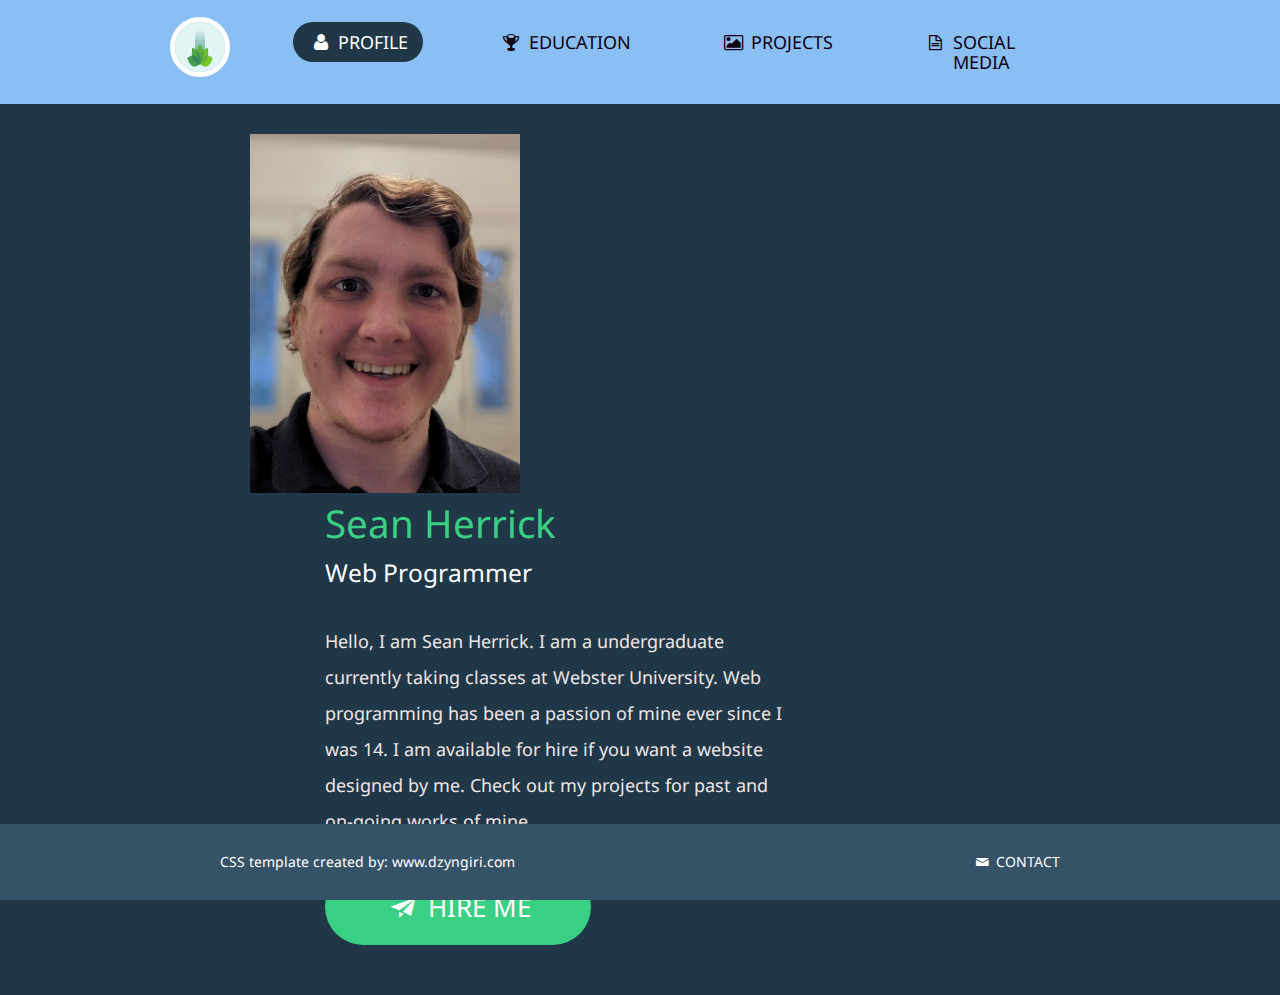
==== index.html @ f210f3be "Update index.html" ====
<!DOCTYPE html>
<!--  Programmer: Sean
      Date: 21/2/23
      Home page  -->
<html lang="en">
	<head>
		<title>NxtLvlPlays | Profile</title>
		<link rel="icon" type="image/x-icon" href="favicon.png">
		<meta charset="utf-8">
		<meta name="viewport" content="width=device-width, initial-scale=1.0">
		<link href="bootstrap.css" rel="stylesheet">
		<link href="style.css" rel="stylesheet">
		<link href="fontello.css" rel="stylesheet">
		<link href='http://fonts.googleapis.com/css?family=Droid+Sans:400,700' rel='stylesheet' type='text/css'>
	</head>
	
	<body>
		<div class="navbar">
		  <div class="navbar-inner">
			<div class="container"> <a class="btn-navbar" data-toggle="collapse" data-target=".nav-collapse"> <span class="icon-bar"></span> <span class="icon-bar"></span> <span class="icon-bar"></span> </a> <a class="brand" href="index.html"><img src="favicon.png" alt="" style="height:50px;width:50px;"></a>
			  <ul class="nav nav-collapse pull-right">
				<li><a href="index.html" class="active"><i class="icon-user"></i> Profile</a></li>
				<li><a href="education.html"><i class="icon-trophy"></i> Education</a></li>
				<li><a href="projects.html"><i class="icon-picture"></i> Projects</a></li>
				<li><a href="social_media.html"><i class="icon-doc-text"></i> Social<br>&nbsp;&nbsp;&nbsp;&nbsp;&nbsp;&nbsp;Media</a></li>
			  </ul>
			  <div class="nav-collapse collapse"></div>
			</div>
		  </div>
		</div>
		<div class="container profile">
		  <div class="span3"> <img src="headshot.jpg" alt=""> </div>
		  <div class="span5" style="padding-left:75px;">
			<h1>Sean Herrick</h1>
			<h3>Web Programmer</h3>
			<p style="line-height:36px;"> Hello, I am Sean Herrick. I am a undergraduate currently taking classes at Webster University. Web programming has been a passion of mine ever since I was 14. I am available for hire if you want a website designed by me. Check out my projects for past and on-going works of mine.</p>
			<a href="https://www.linkedin.com/" class="hire-me"><i class="icon-paper-plane"></i> Hire Me </a> </div>
		</div>

		<div class="footer" href="css/bootstrap-responsive.css" rel="stylesheet" type="text/css">
		  <div class="container">
			<p class="pull-left">CSS template created by: <a href="http://dzyngiri.com">www.dzyngiri.com</a></p>
			<p class="pull-right"><a href="#myModal" role="button" data-toggle="modal"> <i class="icon-mail"></i> CONTACT</a></p>
		  </div>
		</div>
		<div id="myModal" class="modal hide fade" tabindex="-1" role="dialog" aria-labelledby="myModalLabel" aria-hidden="true">
		  <div class="modal-header">
			<button type="button" class="close" data-dismiss="modal" aria-hidden="true">×</button>
			<h3 id="myModalLabel"><i class="icon-mail"></i> Contact Me</h3>
		  </div>
		  <div class="modal-body">
			<form action="mailto:seanherrick@webster.edu">
			  <input type="text" placeholder="Your Name">
			  <input type="email" placeholder="Your Email">
			  <textarea rows="3" style="width:80%" placeholder="Your Request"></textarea>
			  <br>
			  <button type="submit" class="btn btn-large"><i class="icon-paper-plane"></i> SUBMIT</button>
			</form>
		  </div>
		</div>
	<script src="js/jquery-1.10.1.min.js"></script>
	<script src="js/bootstrap.min.js"></script>
	<script>
			$('#myModal').modal('hidden')
		</script>
	</body>
</html>
---- style.css ----
/*This stylesheet contains some custom class rather than Bootstrap*/
		
a.brand img {
	border-radius:50%;
	border:5px solid #fff;
	width: 50px;
	height: 50px;
	margin-top: 25px;
	
}
.profile, .skills, .work, .resume {
	padding:30px 0;
}
.profile h2, .skills h2, .work h2, .resume h2 {
	font-weight:normal;
	color: #39D084;
}
/***** Profile *****/
	.profile h1 {
	color:#39d084;
	font-weight: normal;
}
.profile h3 {
	color:#fff;
	font-weight: normal;
}
.profile p {
	color: #EFE5E5;
	font-size:18px;
	line-height: 35px;
	margin-top: 30px;
}
.profile .container .span5 {
	padding:40px 0;
}
a.hire-me {
	display: inline-block;
 *display: inline;
	padding:20px 60px;
	background:#39d084;
	color:#fff;
	text-transform:uppercase;
	font-size:26px;
	margin:20px 0;
	-webkit-border-radius: 40px;
	-moz-border-radius: 40px;
	border-radius: 40px;
}
a.hire-me:hover {
	text-decoration:none;
	background:#11d170;
}
.social {
	text-align:center;
	padding-bottom:80px;
}
ul.social-icons {
}
ul.social-icons li {
	list-style:none;
	display:inline-block;
}
ul.social-icons li:first-child {
}
ul.social-icons li a {
	opacity:0.8;
}
ul.social-icons li a:hover {
	opacity:1;
}
/***** Skills *****/
.skills .p {
	color: #EFE5E5;
	font-size:18px;
	line-height: 35px;
	text-align: right;
	text-indent: 50px;
}
ul.social-icons li a img {
	height: 150px;
	width: 150px;
	border-radius:50%;
	border:5px solid #fff;
}
.skills .span3 {
	width:235px;
	overflow: hidden;
}
.skills .
	text-align:left;
	padding:47px 0;span5 {
}
.skills .ps, .skills .ai, .skills .html, .skills .css {
	padding:25px;
	width:100px;
	height:100px;
	-webkit-border-radius: 50%;
	-moz-border-radius: 50%;
	border-radius: 50%;
	text-align:center;
	border:8px solid #203748;
	float:right;
	-webkit-transition: all 0.2s linear;
	-moz-transition: all 0.2s linear;
	-o-transition: all 0.2s linear;
	transition: all 0.2s linear;
}
.skills .ps {
	background:#30a5dc;
}
.skills .ai {
	background:#ee742b;
}
.skills .html {
	background:#f04949;
}
.skills .css {
	background:#39d084;
}
.skills .ps:hover, .skills .ai:hover, .skills .html:hover, .skills .css:hover {
	border:8px solid #fff;
}
.skills .ps h3, .skills .ai h3, .skills .html h3, .skills .css h3 {
	color:#fff;
	font-size: 3.4em;
	font-weight: normal;
	line-height: 80px;
}
.skills .html h3, .skills .css h3 {
	font-size: 2.2em;
}
.expand-bg {
	background: none repeat scroll 0 0 #EAEDF2;
	border-radius:16px;
	height: 16px;
	margin-bottom: 15px;
	position: relative;
	padding: 0 2px;
}
.expand {
	border-radius: 10px;
	height: 4px;
	margin: 2px 0;
	padding: 4px 0 4px 5px;
	position: absolute;
}
.skills .span5 h3 {
	font-size: 18.5px;
	line-height: 15px;
	font-weight:normal;
	text-transform:uppercase;
}
.skills .span5 h3 span {
	float:right;
}
.ps2 {
	width:90%;
	background:#30a5dc;
	-moz-animation:html5 2s ease-out;
	-webkit-animation:html5 2s ease-out;
}
.ai2 {
	width:80%;
	background:#ee742b;
	-moz-animation:css3 2s ease-out;
	-webkit-animation:css3 2s ease-out;
}
.html2 {
	width:75%;
	background:#f04949;
	-moz-animation:jquery 2s ease-out;
	-webkit-animation:jquery 2s ease-out;
}
.css2 {
	width:85%;
	background:#39d084;
	-moz-animation:photoshop 2s ease-out;
	-webkit-animation:photoshop 2s ease-out;
}
 @-moz-keyframes ps2 {
0% {
width:0px;
}
100% {
width:90%;
}
}
@-moz-keyframes ai2 {
0% {
width:0px;
}
100% {
width:80%;
}
}
@-moz-keyframes html2 {
0% {
width:0px;
}
100% {
width:75%;
}
}
@-moz-keyframes css2 {
0% {
width:0px;
}
100% {
width:85%;
}
}
 @-webkit-keyframes ps2 {
0% {
width:0px;
}
100% {
width:90%;
}
}
@-webkit-keyframes ai {
0% {
width:0px;
}
100% {
width:80%;
}
}
@-webkit-keyframes html {
0% {
width:0px;
}
100% {
width:75%;
}
}
@-webkit-keyframes css {
0% {
width:0px;
}
100% {
width:85%;
}
}
/**** Work container *****/
ul.work-images li {
	list-style:none;
	display:inline-block;
	margin: 8px 10px;
 background:
}
ul.work-images li:first-child {
	margin-left:0;
}
ul.work-images li div {
	background:url(../img/eye.png) 50% 50% no-repeat;
	background-color: #f04949;
	-webkit-transition: all 0.2s linear;
	-moz-transition: all 0.2s linear;
	-o-transition: all 0.2s linear;
	transition: all 0.2s linear;
}
ul.work-images li img {
	-webkit-transition: all 0.2s linear;
	-moz-transition: all 0.2s linear;
	-o-transition: all 0.2s linear;
	transition: all 0.2s linear;
}
ul.work-images li img:hover {
	opacity:0.1;
}
/***** Resume container *****/
.resume h3 {
	margin:60px 0;
}
.resume h2 {
	margin:10px 0;
	text-indent: 16px;
}
.resume p {
	color: #EFE5E5;
	font-size:18px;
	line-height: 35px;
	text-align: right;
	text-indent: 50px;
}

.resume .btn-center {
	text-align:center;
}

.resume .resume-img{
	margin-top: 100px;
	margin-left: 500px;
	width:100px;
	height:200px;
}
.resume .resume-img2{
	margin-top: 5000px;
	width:100px;
	height:200px;
}
.footer {
	background:#355267;
	position: fixed;
	width: 100%;
	bottom:0;
}
.footer p {
	margin:20px 0;
}
.footer p a {
	color:#fff;
	text-decoration:none;
}
.footer p a:hover {
	color:#39d084;
}
---- fontello.css ----
@font-face {
  font-family: 'fontello';
  src: url('fontello.eot?87773380');
  src: url('fontello.eot?87773380#iefix') format('embedded-opentype'),
       url('fontello.woff?87773380') format('woff'),
       url('fontello.ttf?87773380') format('truetype'),
       url('fontello.svg?87773380#fontello') format('svg');
  font-weight: normal;
  font-style: normal;
}
/* Chrome hack: SVG is rendered more smooth in Windozze. 100% magic, uncomment if you need it. */
/* Note, that will break hinting! In other OS-es font will be not as sharp as it could be */
/*
@media screen and (-webkit-min-device-pixel-ratio:0) {
  @font-face {
    font-family: 'fontello';
    src: url('../font/fontello.svg?87773380#fontello') format('svg');
  }
}
*/
 
 [class^="icon-"]:before, [class*=" icon-"]:before {
  font-family: "fontello";
  font-style: normal;
  font-weight: normal;
  speak: none;
 
  display: inline-block;
  text-decoration: inherit;
  width: 1em;
  margin-right: .2em;
  text-align: center;
  /* opacity: .8; */
 
  /* For safety - reset parent styles, that can break glyph codes*/
  font-variant: normal;
  text-transform: none;
     
  /* fix buttons height, for twitter bootstrap */
  line-height: 1em;
 
  /* Animation center compensation - margins should be symmetric */
  /* remove if not needed */
  margin-left: .2em;
 
  /* you can be more comfortable with increased icons size */
  /* font-size: 120%; */
 
  /* Uncomment for 3D effect */
  /* text-shadow: 1px 1px 1px rgba(127, 127, 127, 0.3); */
}
 
.icon-mail:before { content: '\e806'; } /* '' */
.icon-cancel:before { content: '\e80f'; } /* '' */
.icon-paper-plane:before { content: '\e804'; } /* '' */
.icon-doc-text:before { content: '\e803'; } /* '' */
.icon-github-circled:before { content: '\e80e'; } /* '' */
.icon-twitter-circled:before { content: '\e808'; } /* '' */
.icon-facebook-circled:before { content: '\e807'; } /* '' */
.icon-gplus-circled:before { content: '\e809'; } /* '' */
.icon-pinterest-circled:before { content: '\e80a'; } /* '' */
.icon-linkedin-circled:before { content: '\e80b'; } /* '' */
.icon-dribbble-circled:before { content: '\e80c'; } /* '' */
.icon-stumbleupon-circled:before { content: '\e80d'; } /* '' */
.icon-picture:before { content: '\e802'; } /* '' */
.icon-trophy:before { content: '\e801'; } /* '' */
.icon-user:before { content: '\e800'; } /* '' */
.icon-download:before { content: '\e805'; } /* '' */
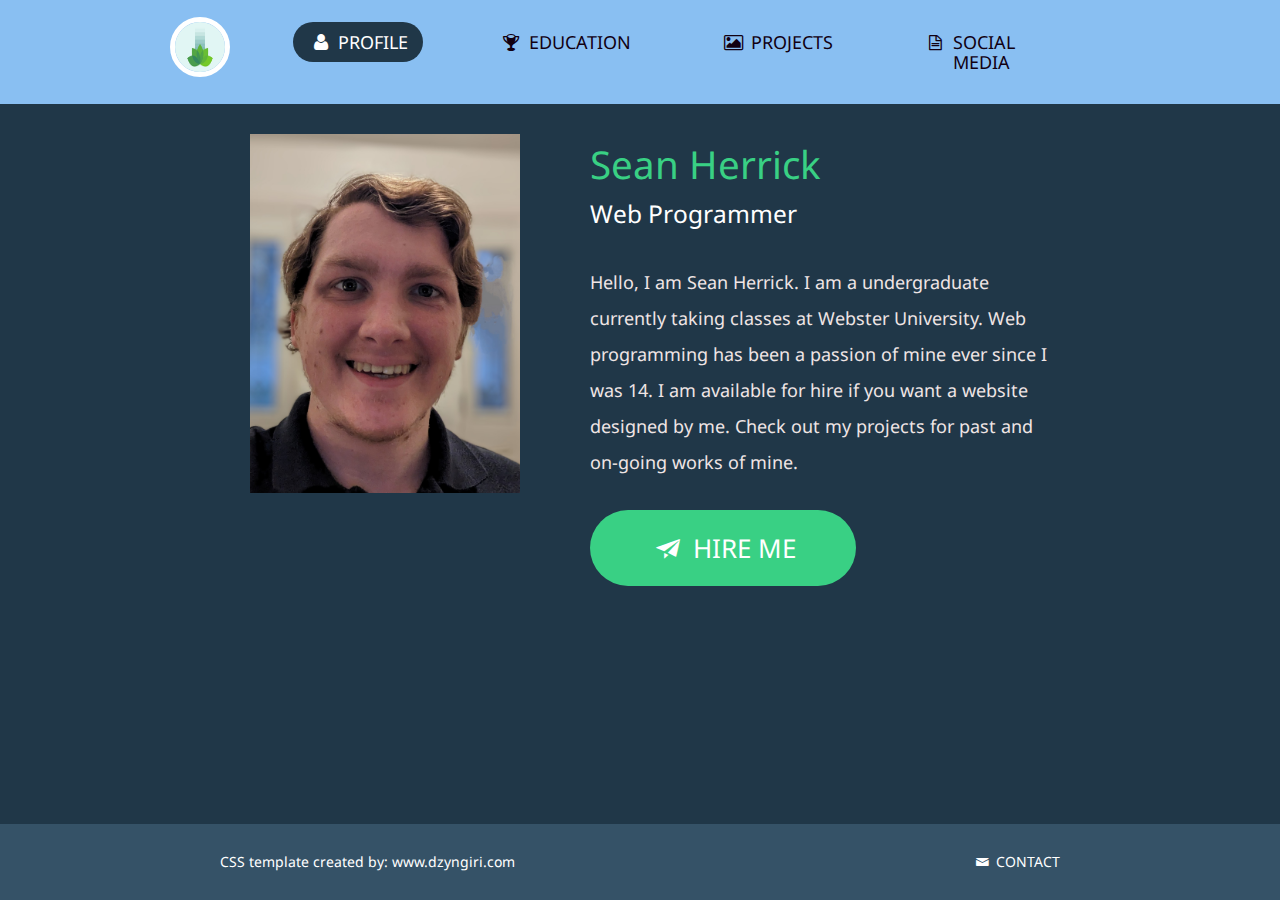
==== commit f2c8d158: "Update index.html" ====
--- a/index.html
+++ b/index.html
@@ -30,14 +30,14 @@
 		</div>
 		<div class="container profile">
 		  <div class="span3"> <img src="headshot.jpg" alt=""> </div>
-		  <div class="span5" style="padding-left:75px;">
+		  <div class="span5" style="padding-left:40px;">
 			<h1>Sean Herrick</h1>
 			<h3>Web Programmer</h3>
 			<p style="line-height:36px;"> Hello, I am Sean Herrick. I am a undergraduate currently taking classes at Webster University. Web programming has been a passion of mine ever since I was 14. I am available for hire if you want a website designed by me. Check out my projects for past and on-going works of mine.</p>
 			<a href="https://www.linkedin.com/" class="hire-me"><i class="icon-paper-plane"></i> Hire Me </a> </div>
 		</div>
 
-		<div class="footer" href="css/bootstrap-responsive.css" rel="stylesheet" type="text/css">
+		<div class="footer" href="bootstrap-responsive.css" rel="stylesheet" type="text/css">
 		  <div class="container">
 			<p class="pull-left">CSS template created by: <a href="http://dzyngiri.com">www.dzyngiri.com</a></p>
 			<p class="pull-right"><a href="#myModal" role="button" data-toggle="modal"> <i class="icon-mail"></i> CONTACT</a></p>
@@ -58,8 +58,8 @@
 			</form>
 		  </div>
 		</div>
-	<script src="js/jquery-1.10.1.min.js"></script>
-	<script src="js/bootstrap.min.js"></script>
+	<script src="jquery-1.10.1.min.js"></script>
+	<script src="bootstrap.min.js"></script>
 	<script>
 			$('#myModal').modal('hidden')
 		</script>
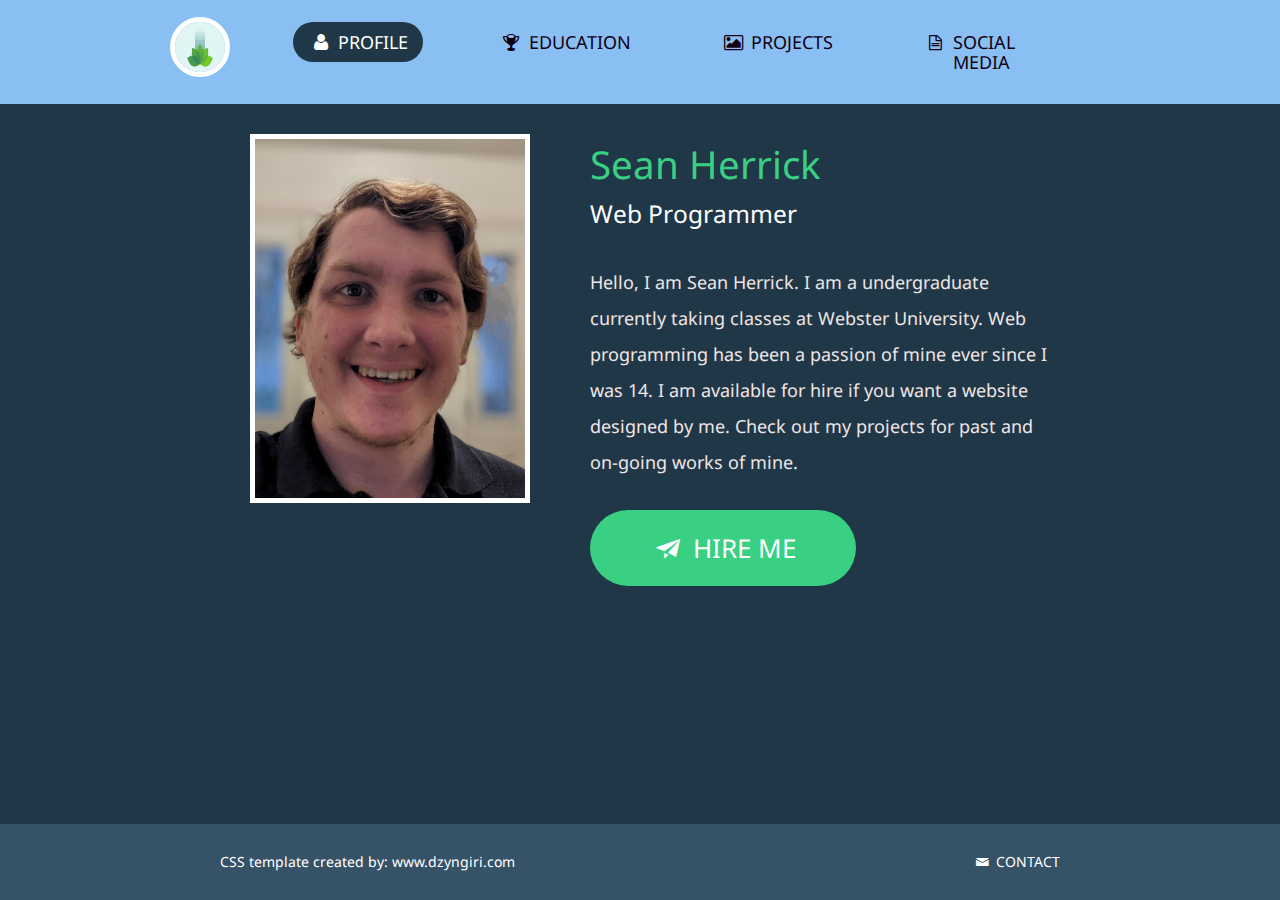
==== commit af860a4b: "Update index.html" ====
--- a/index.html
+++ b/index.html
@@ -29,7 +29,7 @@
 		  </div>
 		</div>
 		<div class="container profile">
-		  <div class="span3"> <img src="headshot.jpg" alt=""> </div>
+		  <div class="span3"> <img src="headshot.jpg" alt="" style="border:5px solid #fff;"> </div>
 		  <div class="span5" style="padding-left:40px;">
 			<h1>Sean Herrick</h1>
 			<h3>Web Programmer</h3>
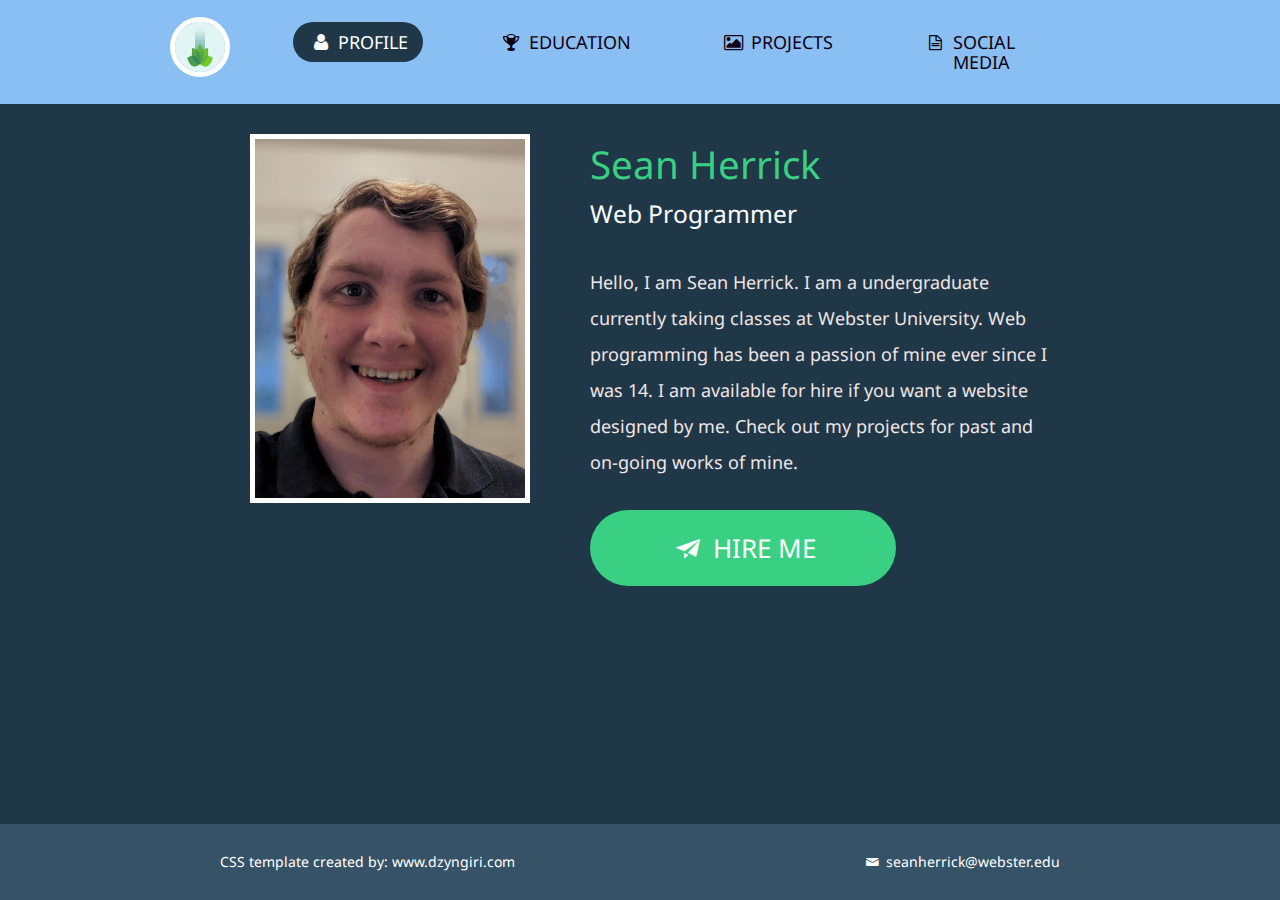
==== commit 1b4ca1bf: "Update index.html" ====
--- a/index.html
+++ b/index.html
@@ -37,27 +37,12 @@
 			<a href="https://www.linkedin.com/" class="hire-me"><i class="icon-paper-plane"></i> Hire Me </a> </div>
 		</div>
 
-		<div class="footer" href="bootstrap-responsive.css" rel="stylesheet" type="text/css">
-		  <div class="container">
-			<p class="pull-left">CSS template created by: <a href="http://dzyngiri.com">www.dzyngiri.com</a></p>
-			<p class="pull-right"><a href="#myModal" role="button" data-toggle="modal"> <i class="icon-mail"></i> CONTACT</a></p>
-		  </div>
-		</div>
-		<div id="myModal" class="modal hide fade" tabindex="-1" role="dialog" aria-labelledby="myModalLabel" aria-hidden="true">
-		  <div class="modal-header">
-			<button type="button" class="close" data-dismiss="modal" aria-hidden="true">×</button>
-			<h3 id="myModalLabel"><i class="icon-mail"></i> Contact Me</h3>
-		  </div>
-		  <div class="modal-body">
-			<form action="mailto:seanherrick@webster.edu">
-			  <input type="text" placeholder="Your Name">
-			  <input type="email" placeholder="Your Email">
-			  <textarea rows="3" style="width:80%" placeholder="Your Request"></textarea>
-			  <br>
-			  <button type="submit" class="btn btn-large"><i class="icon-paper-plane"></i> SUBMIT</button>
-			</form>
-		  </div>
-		</div>
+	<div class="footer" href="bootstrap-responsive.css" rel="stylesheet" type="text/css">
+	  <div class="container">
+		<p class="pull-left">CSS template created by: <a href="http://dzyngiri.com">www.dzyngiri.com</a></p>
+		<p class="pull-right"><a href="mailto:seanherrick@webster.edu" role="button" data-toggle="modal"> <i class="icon-mail"></i> seanherrick@webster.edu</a></p>
+	  </div>
+	</div>
 	<script src="jquery-1.10.1.min.js"></script>
 	<script src="bootstrap.min.js"></script>
 	<script>
--- a/style.css
+++ b/style.css
@@ -36,7 +36,7 @@
 a.hire-me {
 	display: inline-block;
  *display: inline;
-	padding:20px 60px;
+	padding:20px 80px;
 	background:#39d084;
 	color:#fff;
 	text-transform:uppercase;
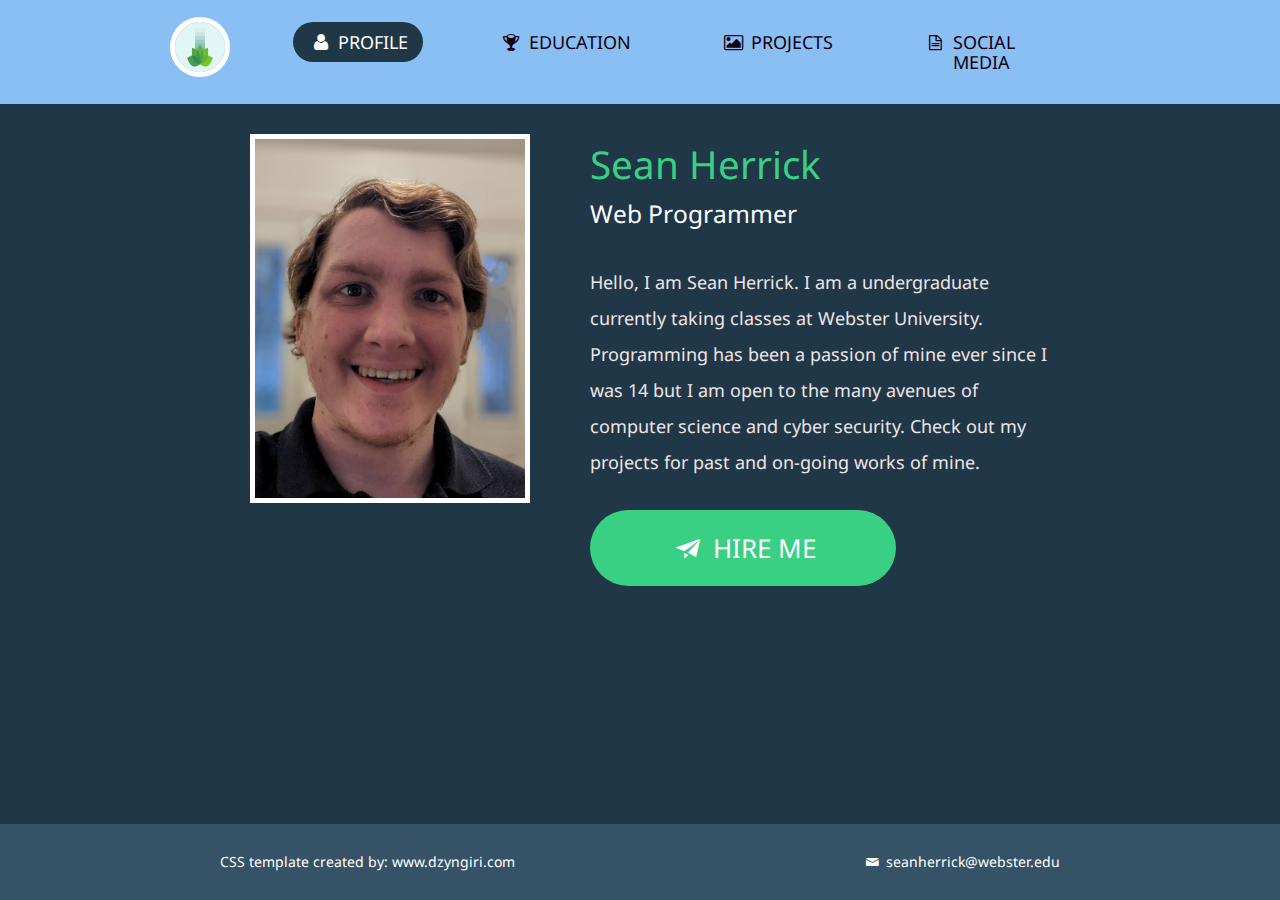
==== commit 2823f742: "Update index.html" ====
--- a/index.html
+++ b/index.html
@@ -33,7 +33,7 @@
 		  <div class="span5" style="padding-left:40px;">
 			<h1>Sean Herrick</h1>
 			<h3>Web Programmer</h3>
-			<p style="line-height:36px;"> Hello, I am Sean Herrick. I am a undergraduate currently taking classes at Webster University. Web programming has been a passion of mine ever since I was 14. I am available for hire if you want a website designed by me. Check out my projects for past and on-going works of mine.</p>
+			<p style="line-height:36px;"> Hello, I am Sean Herrick. I am a undergraduate currently taking classes at Webster University. Programming has been a passion of mine ever since I was 14 but I am open to the many avenues of computer science and cyber security. Check out my projects for past and on-going works of mine.</p>
 			<a href="https://www.linkedin.com/" class="hire-me"><i class="icon-paper-plane"></i> Hire Me </a> </div>
 		</div>
 
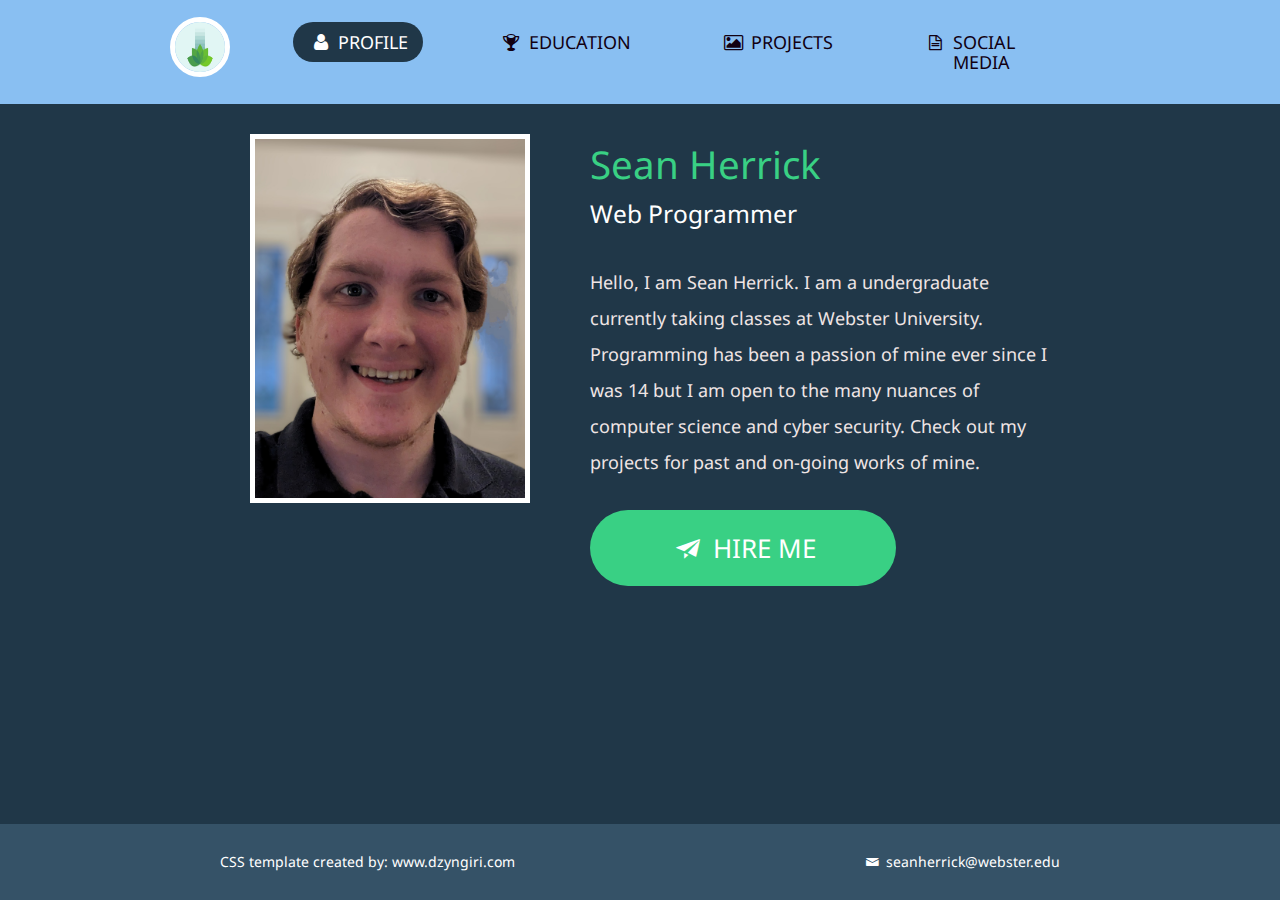
==== commit 2be5c6bb: "Update index.html" ====
--- a/index.html
+++ b/index.html
@@ -33,7 +33,7 @@
 		  <div class="span5" style="padding-left:40px;">
 			<h1>Sean Herrick</h1>
 			<h3>Web Programmer</h3>
-			<p style="line-height:36px;"> Hello, I am Sean Herrick. I am a undergraduate currently taking classes at Webster University. Programming has been a passion of mine ever since I was 14 but I am open to the many avenues of computer science and cyber security. Check out my projects for past and on-going works of mine.</p>
+			<p style="line-height:36px;"> Hello, I am Sean Herrick. I am a undergraduate currently taking classes at Webster University. Programming has been a passion of mine ever since I was 14 but I am open to the many nuances of computer science and cyber security. Check out my projects for past and on-going works of mine.</p>
 			<a href="https://www.linkedin.com/" class="hire-me"><i class="icon-paper-plane"></i> Hire Me </a> </div>
 		</div>
 
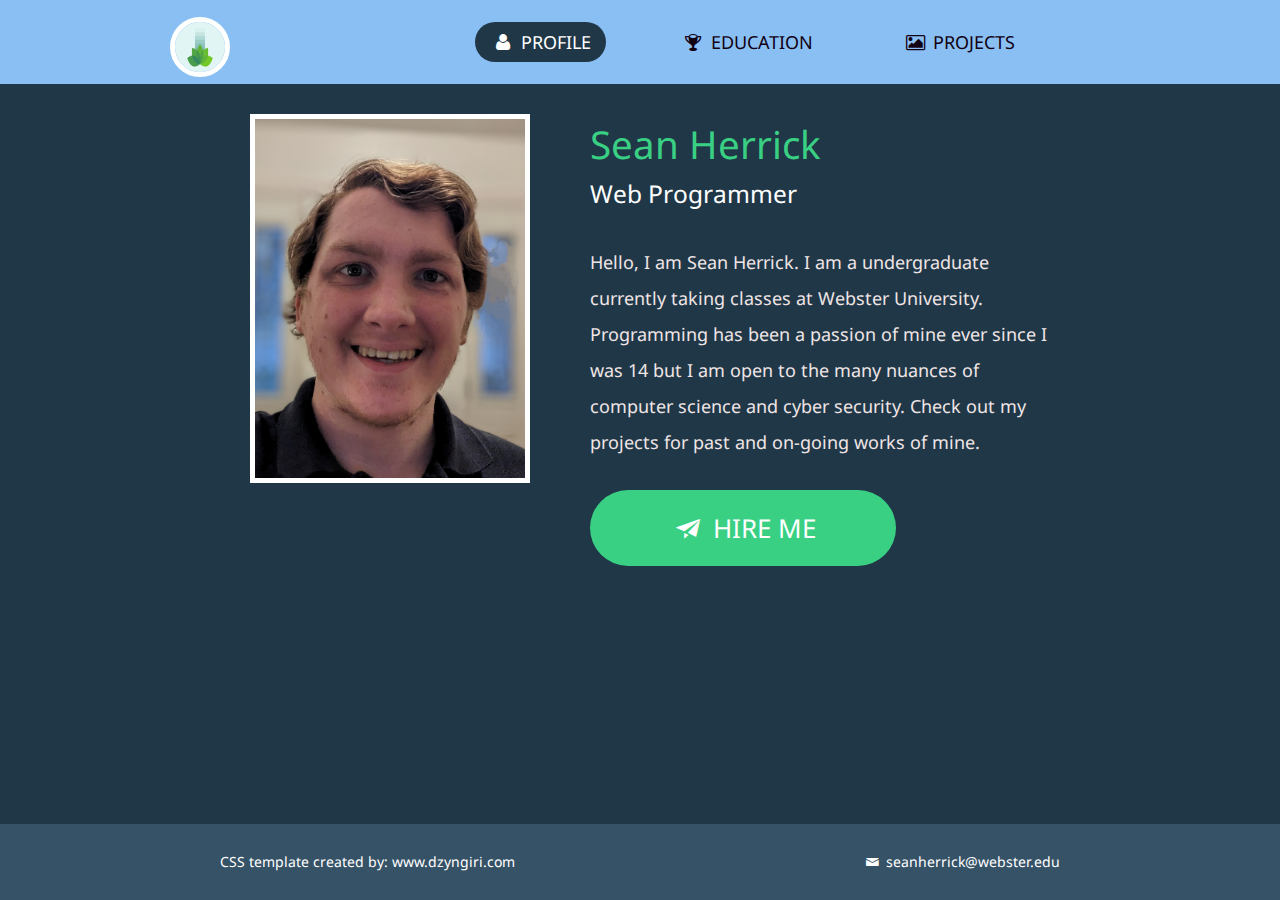
==== commit 447de3ca: "Update index.html" ====
--- a/index.html
+++ b/index.html
@@ -15,19 +15,17 @@
 	</head>
 	
 	<body>
-		<div class="navbar">
-		  <div class="navbar-inner">
-			<div class="container"> <a class="btn-navbar" data-toggle="collapse" data-target=".nav-collapse"> <span class="icon-bar"></span> <span class="icon-bar"></span> <span class="icon-bar"></span> </a> <a class="brand" href="index.html"><img src="favicon.png" alt="" style="height:50px;width:50px;"></a>
-			  <ul class="nav nav-collapse pull-right">
+	<div class="navbar">
+	  <div class="navbar-inner">
+	    <div class="container"> <a class="btn btn-navbar" data-toggle="collapse" data-target=".nav-collapse"> <span class="icon-bar"></span> <span class="icon-bar"></span> <span class="icon-bar"></span> </a> <a class="brand" href="index.html"><img src="favicon.png" alt=""></a>
+	      <ul class="nav nav-collapse pull-right">
 				<li><a href="index.html" class="active"><i class="icon-user"></i> Profile</a></li>
 				<li><a href="education.html"><i class="icon-trophy"></i> Education</a></li>
 				<li><a href="projects.html"><i class="icon-picture"></i> Projects</a></li>
-				<li><a href="social_media.html"><i class="icon-doc-text"></i> Social<br>&nbsp;&nbsp;&nbsp;&nbsp;&nbsp;&nbsp;Media</a></li>
-			  </ul>
-			  <div class="nav-collapse collapse"></div>
-			</div>
-		  </div>
-		</div>
+	      </ul>
+	    </div>
+	  </div>
+	</div>
 		<div class="container profile">
 		  <div class="span3"> <img src="headshot.jpg" alt="" style="border:5px solid #fff;"> </div>
 		  <div class="span5" style="padding-left:40px;">
